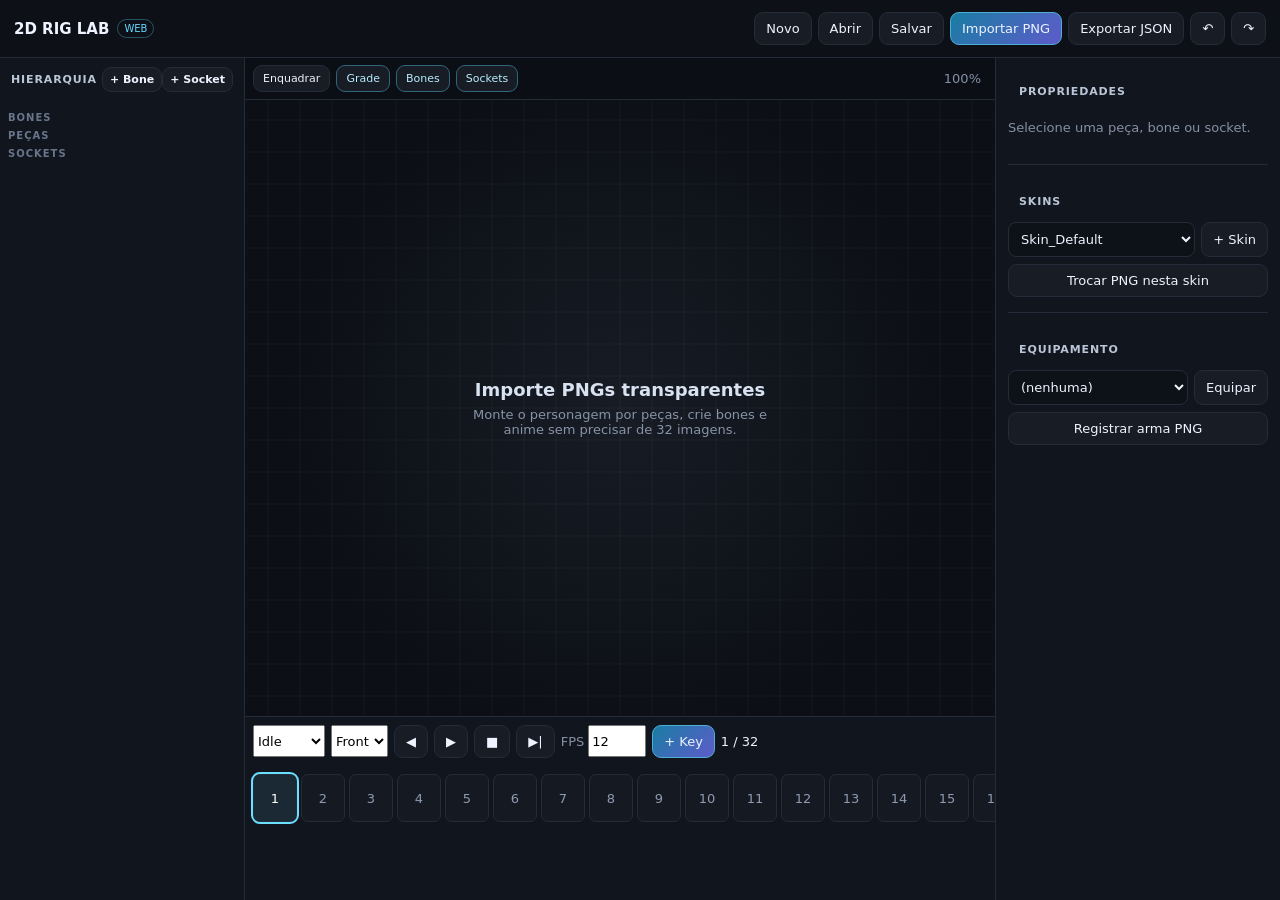
==== 2D-Rig-Lab/index.html @ 829437c5 "Rebuild 2D Rig Lab as native GitHub Pages web editor" ====
<!doctype html>
<html lang="pt-BR">
<head>
  <meta charset="utf-8" />
  <meta name="viewport" content="width=device-width,initial-scale=1,viewport-fit=cover" />
  <meta name="theme-color" content="#0b0d12" />
  <title>2D Rig Lab</title>
  <link rel="stylesheet" href="styles.css" />
</head>
<body>
  <div id="app">
    <header class="topbar">
      <div class="brand"><b>2D RIG LAB</b><span>WEB</span></div>
      <div class="top-actions">
        <button data-action="new">Novo</button><button data-action="open">Abrir</button><button data-action="save">Salvar</button>
        <label class="button primary">Importar PNG<input id="pngInput" type="file" accept="image/png" multiple hidden></label>
        <button data-action="export">Exportar JSON</button>
        <button data-action="undo">↶</button><button data-action="redo">↷</button>
      </div>
    </header>

    <main class="workspace">
      <aside class="panel hierarchy-panel" data-panel="rig">
        <div class="panel-title"><span>HIERARQUIA</span><div><button id="addBone">+ Bone</button><button id="addSocket">+ Socket</button></div></div>
        <div id="hierarchy" class="tree"></div>
      </aside>

      <section class="center">
        <div class="viewport-toolbar">
          <button id="fitView">Enquadrar</button><button id="toggleGrid" class="active">Grade</button><button id="toggleBones" class="active">Bones</button><button id="toggleSockets" class="active">Sockets</button>
          <span id="zoomLabel">100%</span>
        </div>
        <div id="viewportWrap" class="viewport-wrap">
          <canvas id="viewport"></canvas>
          <div id="emptyState" class="empty-state"><b>Importe PNGs transparentes</b><span>Monte o personagem por peças, crie bones e anime sem precisar de 32 imagens.</span></div>
        </div>

        <section class="timeline panel" data-panel="timeline">
          <div class="timeline-controls">
            <select id="animSelect"><option>Idle</option><option>Walk</option><option>Run</option><option>Attack</option><option>Hurt</option><option>Death</option><option>Skill</option><option>Berserk</option></select>
            <select id="dirSelect"><option>Front</option><option>Back</option><option>Left</option><option>Right</option></select>
            <button id="prevFrame">◀</button><button id="play">▶</button><button id="stop">■</button><button id="nextFrame">▶|</button>
            <label>FPS <input id="fps" type="number" min="1" max="60" value="12"></label>
            <button id="addKey" class="primary">+ Key</button><span id="frameReadout">1 / 32</span>
          </div>
          <div id="frames" class="frames"></div>
        </section>
      </section>

      <aside class="panel inspector-panel" data-panel="inspector">
        <div class="panel-title">PROPRIEDADES</div>
        <div id="inspectorEmpty" class="muted">Selecione uma peça, bone ou socket.</div>
        <div id="inspector" class="inspector hidden">
          <label>Nome<input id="propName"></label>
          <div class="grid2"><label>X<input id="propX" type="number" step="1"></label><label>Y<input id="propY" type="number" step="1"></label></div>
          <label>Rotação<input id="propR" type="number" step="1"></label>
          <div class="grid2"><label>Escala X<input id="propSX" type="number" step="0.01"></label><label>Escala Y<input id="propSY" type="number" step="0.01"></label></div>
          <div class="piece-only"><div class="grid2"><label>Pivô X<input id="propPX" type="number" step="0.01"></label><label>Pivô Y<input id="propPY" type="number" step="0.01"></label></div><label>Z-index<input id="propZ" type="number"></label></div>
          <label>Bone pai<select id="propParent"></select></label>
          <div class="piece-only"><label>Socket<select id="propSocket"></select></label></div>
          <button id="deleteSelected" class="danger">Excluir selecionado</button>
        </div>

        <hr>
        <div class="panel-title">SKINS</div>
        <div class="row"><select id="skinSelect"></select><button id="newSkin">+ Skin</button></div>
        <label class="button wide">Trocar PNG nesta skin<input id="skinTextureInput" type="file" accept="image/png" hidden></label>

        <hr>
        <div class="panel-title">EQUIPAMENTO</div>
        <div class="row"><select id="weaponSelect"></select><button id="equipWeapon">Equipar</button></div>
        <label class="button wide">Registrar arma PNG<input id="weaponInput" type="file" accept="image/png" hidden></label>
      </aside>
    </main>

    <nav class="mobile-nav">
      <button data-mobile="rig">Rig</button><button data-mobile="viewport" class="active">Viewport</button><button data-mobile="timeline">Timeline</button><button data-mobile="inspector">Inspector</button>
    </nav>

    <input id="projectInput" type="file" accept="application/json,.json" hidden>
    <div id="toast"></div>
  </div>
  <script src="app.js"></script>
</body>
</html>
---- 2D-Rig-Lab/styles.css ----
:root{--bg:#090b10;--panel:#11151d;--panel2:#171c26;--line:#252c39;--text:#eef3ff;--muted:#8490a5;--accent:#63d7ff;--accent2:#8d7cff;--danger:#ff6475;--safe:#65e6a7}*{box-sizing:border-box}html,body{margin:0;height:100%;background:var(--bg);color:var(--text);font:13px Inter,ui-sans-serif,system-ui,-apple-system,BlinkMacSystemFont,"Segoe UI",sans-serif;overflow:hidden}button,.button,input,select{font:inherit}button,.button{border:1px solid var(--line);background:#171c25;color:var(--text);border-radius:9px;padding:8px 11px;cursor:pointer;transition:.15s}button:hover,.button:hover{border-color:#3a465a;background:#1d2430}.primary{background:linear-gradient(135deg,#197da3,#5e5bca)!important;border-color:#4eaed3!important}.danger{color:#ffdbe0;border-color:#60303b;background:#26151a}.wide{display:block;text-align:center;width:100%;margin-top:7px}.topbar{height:58px;border-bottom:1px solid var(--line);display:flex;align-items:center;justify-content:space-between;padding:0 14px;background:#0d1016;gap:12px}.brand{display:flex;align-items:center;gap:8px;font-size:15px;white-space:nowrap}.brand span{font-size:10px;color:var(--accent);border:1px solid #275466;border-radius:99px;padding:3px 6px}.top-actions{display:flex;gap:6px;overflow:auto;scrollbar-width:none}.workspace{height:calc(100vh - 58px);display:grid;grid-template-columns:245px minmax(0,1fr) 285px;min-width:0}.panel{background:var(--panel);border-color:var(--line)}.hierarchy-panel{border-right:1px solid var(--line);overflow:auto}.inspector-panel{border-left:1px solid var(--line);padding:12px;overflow:auto}.panel-title{min-height:42px;display:flex;align-items:center;justify-content:space-between;padding:9px 11px;font-size:11px;font-weight:800;letter-spacing:.08em;color:#bac6d8}.panel-title button{padding:5px 7px;font-size:11px}.tree{padding:4px 8px 20px}.tree-group{margin:7px 0 3px;color:#68758b;font-size:10px;font-weight:800;letter-spacing:.1em}.tree-item{padding:9px 9px;border-radius:8px;display:flex;align-items:center;gap:8px;cursor:pointer;color:#cbd5e4}.tree-item:hover{background:#171d27}.tree-item.selected{background:#172a35;color:#fff;outline:1px solid #245a70}.tree-item .dot{width:7px;height:7px;border-radius:50%;background:#748398}.tree-item.piece .dot{background:var(--accent)}.tree-item.bone .dot{background:#ffa961}.tree-item.socket .dot{background:var(--safe)}.center{min-width:0;display:grid;grid-template-rows:42px minmax(0,1fr) 184px;background:#0b0e14}.viewport-toolbar{display:flex;align-items:center;gap:6px;padding:5px 8px;border-bottom:1px solid var(--line);overflow:auto}.viewport-toolbar button{padding:6px 9px;font-size:11px}.viewport-toolbar .active{border-color:#316579;color:#b8ecff}.viewport-toolbar span{margin-left:auto;color:var(--muted);padding-right:6px}.viewport-wrap{position:relative;min-height:0;overflow:hidden;background:radial-gradient(circle at center,#171c25 0,#0c0f15 68%);touch-action:none}#viewport{position:absolute;inset:0;width:100%;height:100%;touch-action:none}.empty-state{position:absolute;left:50%;top:50%;transform:translate(-50%,-50%);display:flex;flex-direction:column;align-items:center;text-align:center;gap:7px;color:#8793a7;pointer-events:none;max-width:330px}.empty-state b{font-size:18px;color:#d8e2f1}.timeline{border-top:1px solid var(--line);overflow:hidden}.timeline-controls{height:48px;display:flex;align-items:center;gap:6px;padding:6px 8px;overflow:auto}.timeline-controls select,.timeline-controls input{height:32px}.timeline-controls label{display:flex;align-items:center;gap:4px;color:var(--muted)}.timeline-controls input{width:58px}.frames{height:126px;display:flex;gap:4px;overflow:auto;padding:9px 8px;align-items:flex-start}.frame{min-width:44px;height:48px;border:1px solid var(--line);border-radius:7px;background:#151a22;color:#8d9aaf;display:flex;align-items:center;justify-content:center;cursor:pointer;position:relative}.frame.key:after{content:"";position:absolute;bottom:5px;width:7px;height:7px;background:var(--accent);transform:rotate(45deg);border-radius:1px}.frame.active{outline:2px solid #6adfff;color:white;background:#1a2933}.inspector label{display:flex;flex-direction:column;gap:5px;color:var(--muted);margin:8px 0}.inspector input,.inspector select,.inspector-panel select{width:100%;padding:8px;background:#0d1118;color:var(--text);border:1px solid var(--line);border-radius:8px}.grid2{display:grid;grid-template-columns:1fr 1fr;gap:8px}.row{display:flex;gap:6px}.row select{flex:1}.muted{color:var(--muted);padding:8px 0 14px}.hidden{display:none!important}hr{border:0;border-top:1px solid var(--line);margin:15px 0}#toast{position:fixed;left:50%;bottom:18px;transform:translate(-50%,20px);background:#17202b;border:1px solid #344255;color:#eaf4ff;padding:10px 14px;border-radius:10px;opacity:0;pointer-events:none;transition:.2s;z-index:50}#toast.show{opacity:1;transform:translate(-50%,0)}.mobile-nav{display:none}
@media(max-width:800px){html,body{overflow:hidden}.topbar{height:54px;padding:0 9px}.brand{font-size:13px}.top-actions button,.top-actions .button{padding:8px 10px;white-space:nowrap}.top-actions button:nth-child(1),.top-actions button:nth-child(5),.top-actions button:nth-child(6),.top-actions button:nth-child(7){display:none}.workspace{height:calc(100vh - 108px);display:block;position:relative}.center{position:absolute;inset:0;grid-template-rows:40px minmax(0,1fr);}.timeline{position:absolute;inset:0;background:var(--panel);z-index:20;display:none;border:0}.hierarchy-panel,.inspector-panel{position:absolute;inset:0;z-index:20;border:0;display:none}.hierarchy-panel{padding-bottom:70px}.inspector-panel{padding:12px 14px 80px}.mobile-nav{height:54px;display:grid;grid-template-columns:repeat(4,1fr);position:fixed;bottom:0;left:0;right:0;background:#0d1118;border-top:1px solid var(--line);z-index:40;padding-bottom:env(safe-area-inset-bottom)}.mobile-nav button{border:0;border-radius:0;background:transparent;color:#78869a}.mobile-nav button.active{color:#fff;background:#151b24;box-shadow:inset 0 2px var(--accent)}body.mobile-rig .hierarchy-panel,body.mobile-inspector .inspector-panel,body.mobile-timeline .timeline{display:block}body.mobile-rig .center,body.mobile-inspector .center{display:none}body.mobile-timeline .center{display:block}.timeline-controls{height:auto;min-height:58px;flex-wrap:wrap}.frames{height:calc(100vh - 190px);align-content:flex-start;flex-wrap:wrap}.frame{min-width:48px;height:48px}.viewport-toolbar{padding-left:7px}.viewport-toolbar button{min-height:31px}.empty-state{width:80%;}.inspector label{font-size:12px}.inspector input,.inspector select,.inspector-panel select{font-size:16px;min-height:42px}button,.button{min-height:38px}.panel-title{min-height:48px}}
@media(max-width:420px){.brand span{display:none}.top-actions{max-width:68vw}.viewport-toolbar button:nth-child(3),.viewport-toolbar button:nth-child(4){display:none}}
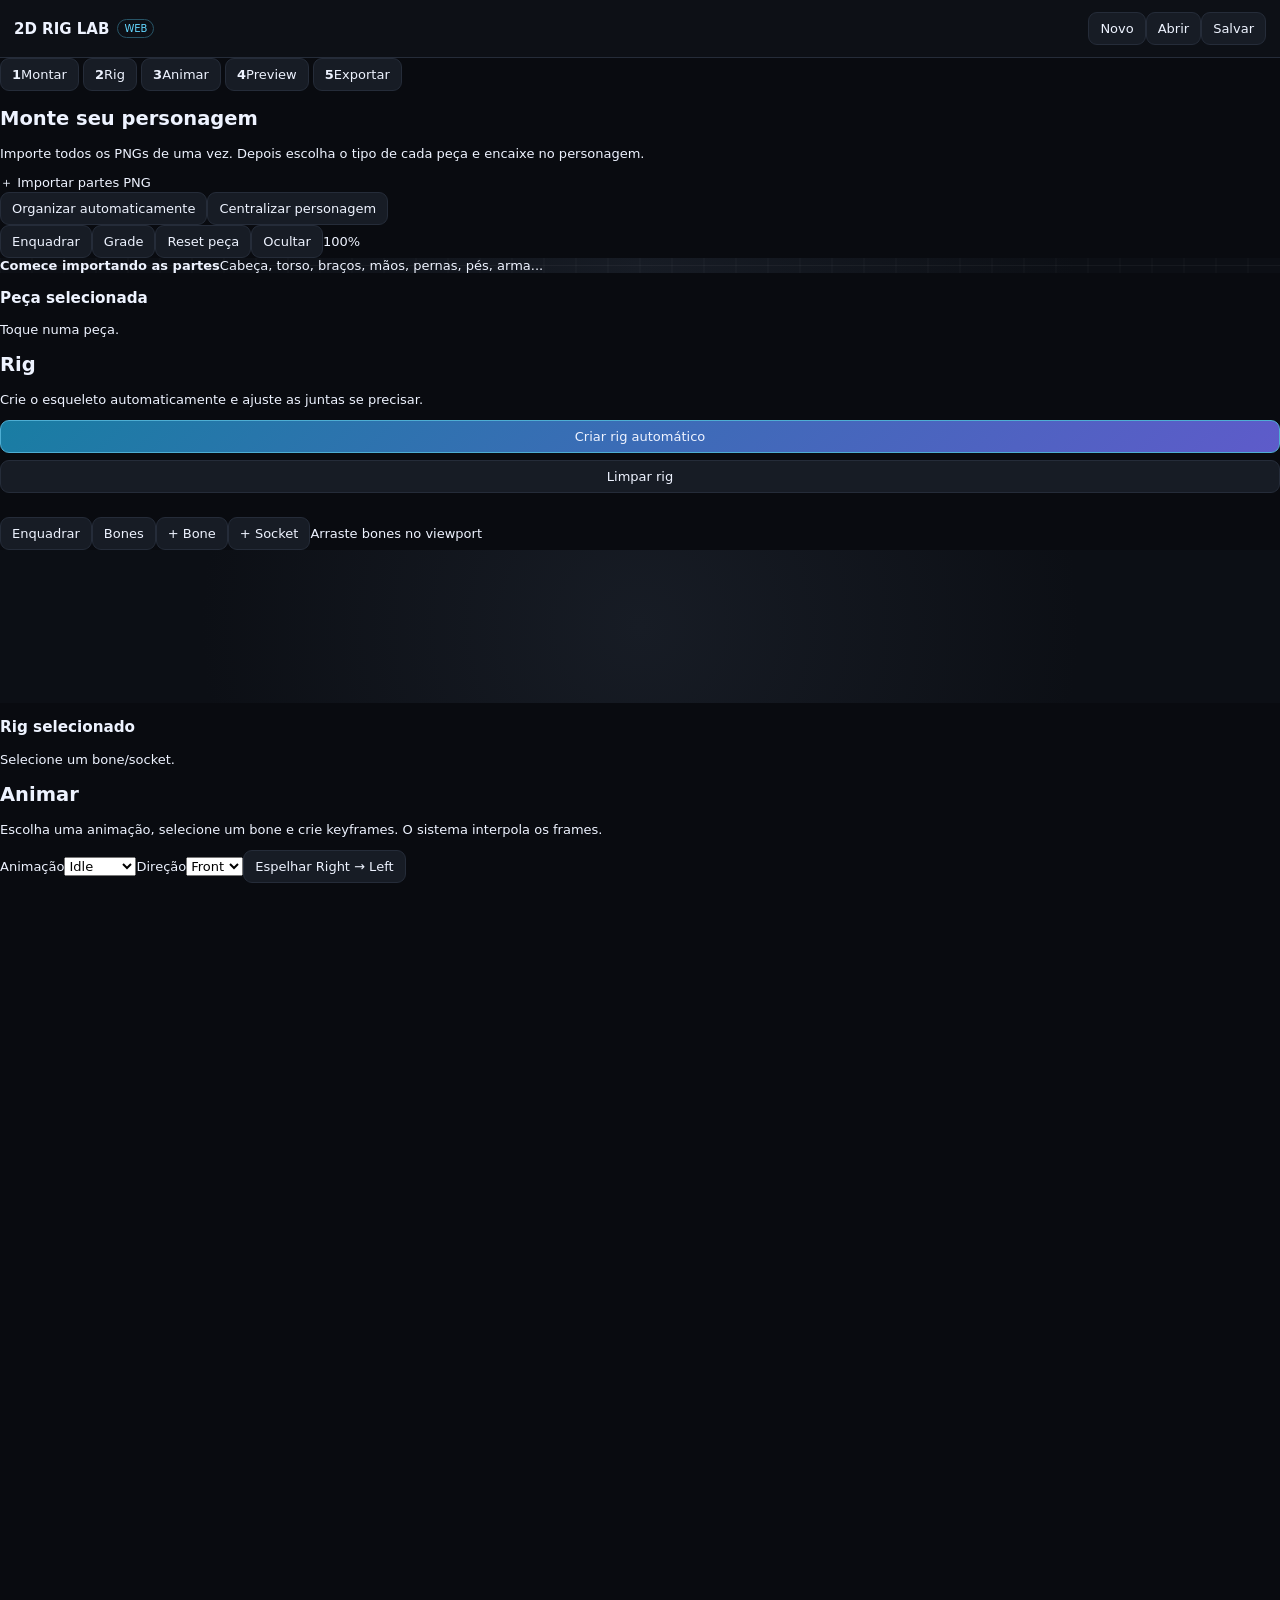
==== commit 61b891d4: "Rebuild 2D Rig Lab around guided assembly workflow" ====
--- a/2D-Rig-Lab/index.html
+++ b/2D-Rig-Lab/index.html
@@ -1,85 +1,57 @@
 <!doctype html>
 <html lang="pt-BR">
 <head>
-  <meta charset="utf-8" />
-  <meta name="viewport" content="width=device-width,initial-scale=1,viewport-fit=cover" />
-  <meta name="theme-color" content="#0b0d12" />
-  <title>2D Rig Lab</title>
-  <link rel="stylesheet" href="styles.css" />
+<meta charset="utf-8"><meta name="viewport" content="width=device-width,initial-scale=1,viewport-fit=cover"><meta name="theme-color" content="#090b10">
+<title>2D Rig Lab</title><link rel="stylesheet" href="styles.css">
 </head>
 <body>
-  <div id="app">
-    <header class="topbar">
-      <div class="brand"><b>2D RIG LAB</b><span>WEB</span></div>
-      <div class="top-actions">
-        <button data-action="new">Novo</button><button data-action="open">Abrir</button><button data-action="save">Salvar</button>
-        <label class="button primary">Importar PNG<input id="pngInput" type="file" accept="image/png" multiple hidden></label>
-        <button data-action="export">Exportar JSON</button>
-        <button data-action="undo">↶</button><button data-action="redo">↷</button>
-      </div>
-    </header>
+<div id="app">
+<header class="topbar">
+  <div class="brand"><b>2D RIG LAB</b><span>WEB</span></div>
+  <div class="project-actions"><button id="newProject">Novo</button><button id="openProject">Abrir</button><button id="saveProject">Salvar</button></div>
+</header>
+<nav class="steps" id="steps">
+  <button data-step="assemble" class="active"><b>1</b><span>Montar</span></button>
+  <button data-step="rig"><b>2</b><span>Rig</span></button>
+  <button data-step="animate"><b>3</b><span>Animar</span></button>
+  <button data-step="preview"><b>4</b><span>Preview</span></button>
+  <button data-step="export"><b>5</b><span>Exportar</span></button>
+</nav>
+<main>
+<section class="stage active" data-stage="assemble">
+  <aside class="sidebar">
+    <h2>Monte seu personagem</h2><p class="hint">Importe todos os PNGs de uma vez. Depois escolha o tipo de cada peça e encaixe no personagem.</p>
+    <label class="big-import">＋ Importar partes PNG<input id="pngInput" type="file" accept="image/png" multiple hidden></label>
+    <div class="quick"><button id="autoArrange">Organizar automaticamente</button><button id="centerCharacter">Centralizar personagem</button></div>
+    <div id="partsList" class="parts-list"></div>
+  </aside>
+  <section class="canvas-area">
+    <div class="canvas-toolbar"><button id="fitView">Enquadrar</button><button id="toggleGrid" class="active">Grade</button><button id="resetSelected">Reset peça</button><button id="hideSelected">Ocultar</button><span id="zoomLabel">100%</span></div>
+    <div id="viewportWrap" class="viewport-wrap"><canvas id="viewport"></canvas><div id="emptyState" class="empty"><b>Comece importando as partes</b><span>Cabeça, torso, braços, mãos, pernas, pés, arma...</span></div></div>
+  </section>
+  <aside class="properties" id="assembleProps"><h3>Peça selecionada</h3><div id="noSelection" class="hint">Toque numa peça.</div><div id="pieceProps" class="hidden"></div></aside>
+</section>
 
-    <main class="workspace">
-      <aside class="panel hierarchy-panel" data-panel="rig">
-        <div class="panel-title"><span>HIERARQUIA</span><div><button id="addBone">+ Bone</button><button id="addSocket">+ Socket</button></div></div>
-        <div id="hierarchy" class="tree"></div>
-      </aside>
+<section class="stage" data-stage="rig">
+  <aside class="sidebar"><h2>Rig</h2><p class="hint">Crie o esqueleto automaticamente e ajuste as juntas se precisar.</p><button id="autoRig" class="primary wide">Criar rig automático</button><button id="clearRig" class="wide">Limpar rig</button><div id="rigTree" class="tree"></div></aside>
+  <section class="canvas-area"><div class="canvas-toolbar"><button id="rigFit">Enquadrar</button><button id="toggleBones" class="active">Bones</button><button id="addBone">+ Bone</button><button id="addSocket">+ Socket</button><span>Arraste bones no viewport</span></div><div id="rigWrap" class="viewport-wrap"><canvas id="rigCanvas"></canvas></div></section>
+  <aside class="properties"><h3>Rig selecionado</h3><div id="rigProps" class="hint">Selecione um bone/socket.</div></aside>
+</section>
 
-      <section class="center">
-        <div class="viewport-toolbar">
-          <button id="fitView">Enquadrar</button><button id="toggleGrid" class="active">Grade</button><button id="toggleBones" class="active">Bones</button><button id="toggleSockets" class="active">Sockets</button>
-          <span id="zoomLabel">100%</span>
-        </div>
-        <div id="viewportWrap" class="viewport-wrap">
-          <canvas id="viewport"></canvas>
-          <div id="emptyState" class="empty-state"><b>Importe PNGs transparentes</b><span>Monte o personagem por peças, crie bones e anime sem precisar de 32 imagens.</span></div>
-        </div>
+<section class="stage" data-stage="animate">
+  <aside class="sidebar"><h2>Animar</h2><p class="hint">Escolha uma animação, selecione um bone e crie keyframes. O sistema interpola os frames.</p><label>Animação<select id="animSelect"><option>Idle</option><option>Walk</option><option>Run</option><option>Attack</option><option>Hurt</option><option>Death</option><option>Skill</option><option>Berserk</option></select></label><label>Direção<select id="dirSelect"><option>Front</option><option>Back</option><option>Left</option><option>Right</option></select></label><button id="mirrorRightLeft">Espelhar Right → Left</button><div id="animTree" class="tree"></div></aside>
+  <section class="animate-center"><div class="canvas-toolbar"><button id="animFit">Enquadrar</button><button id="onionToggle">Onion Skin</button><button id="play">▶ Play</button><button id="stop">■ Stop</button><label>FPS <input id="fps" type="number" min="1" max="60" value="12"></label></div><div id="animWrap" class="viewport-wrap"><canvas id="animCanvas"></canvas></div><div class="timeline"><div class="timeline-head"><button id="prevFrame">◀</button><span id="frameReadout">Frame 1 / 32</span><button id="nextFrame">▶</button><button id="addKey" class="primary">+ Keyframe</button><button id="removeKey">Remover key</button></div><div id="frames" class="frames"></div></div></section>
+  <aside class="properties"><h3>Transformação</h3><div id="animProps" class="hint">Selecione um bone para animar.</div></aside>
+</section>
 
-        <section class="timeline panel" data-panel="timeline">
-          <div class="timeline-controls">
-            <select id="animSelect"><option>Idle</option><option>Walk</option><option>Run</option><option>Attack</option><option>Hurt</option><option>Death</option><option>Skill</option><option>Berserk</option></select>
-            <select id="dirSelect"><option>Front</option><option>Back</option><option>Left</option><option>Right</option></select>
-            <button id="prevFrame">◀</button><button id="play">▶</button><button id="stop">■</button><button id="nextFrame">▶|</button>
-            <label>FPS <input id="fps" type="number" min="1" max="60" value="12"></label>
-            <button id="addKey" class="primary">+ Key</button><span id="frameReadout">1 / 32</span>
-          </div>
-          <div id="frames" class="frames"></div>
-        </section>
-      </section>
+<section class="stage" data-stage="preview">
+  <aside class="sidebar"><h2>Preview</h2><p class="hint">Veja o personagem limpo, sem bones e sem controles de edição.</p><div class="preset-buttons" id="presetButtons"></div><label>Skin<select id="skinSelect"></select></label><label>Arma<select id="weaponSelect"></select></label><button id="previewPlay" class="primary wide">▶ Reproduzir</button></aside>
+  <section class="preview-stage"><canvas id="previewCanvas"></canvas></section>
+  <aside class="properties"><h3>Visual</h3><label>Fundo<input id="bgColor" type="color" value="#11151d"></label><label><input id="previewLoop" type="checkbox" checked> Loop</label><button id="newSkin">+ Criar skin</button><label class="button wide">Trocar PNG da peça na skin<input id="skinTextureInput" type="file" accept="image/png" hidden></label><label class="button wide">Registrar arma<input id="weaponInput" type="file" accept="image/png" hidden></label></aside>
+</section>
 
-      <aside class="panel inspector-panel" data-panel="inspector">
-        <div class="panel-title">PROPRIEDADES</div>
-        <div id="inspectorEmpty" class="muted">Selecione uma peça, bone ou socket.</div>
-        <div id="inspector" class="inspector hidden">
-          <label>Nome<input id="propName"></label>
-          <div class="grid2"><label>X<input id="propX" type="number" step="1"></label><label>Y<input id="propY" type="number" step="1"></label></div>
-          <label>Rotação<input id="propR" type="number" step="1"></label>
-          <div class="grid2"><label>Escala X<input id="propSX" type="number" step="0.01"></label><label>Escala Y<input id="propSY" type="number" step="0.01"></label></div>
-          <div class="piece-only"><div class="grid2"><label>Pivô X<input id="propPX" type="number" step="0.01"></label><label>Pivô Y<input id="propPY" type="number" step="0.01"></label></div><label>Z-index<input id="propZ" type="number"></label></div>
-          <label>Bone pai<select id="propParent"></select></label>
-          <div class="piece-only"><label>Socket<select id="propSocket"></select></label></div>
-          <button id="deleteSelected" class="danger">Excluir selecionado</button>
-        </div>
-
-        <hr>
-        <div class="panel-title">SKINS</div>
-        <div class="row"><select id="skinSelect"></select><button id="newSkin">+ Skin</button></div>
-        <label class="button wide">Trocar PNG nesta skin<input id="skinTextureInput" type="file" accept="image/png" hidden></label>
-
-        <hr>
-        <div class="panel-title">EQUIPAMENTO</div>
-        <div class="row"><select id="weaponSelect"></select><button id="equipWeapon">Equipar</button></div>
-        <label class="button wide">Registrar arma PNG<input id="weaponInput" type="file" accept="image/png" hidden></label>
-      </aside>
-    </main>
-
-    <nav class="mobile-nav">
-      <button data-mobile="rig">Rig</button><button data-mobile="viewport" class="active">Viewport</button><button data-mobile="timeline">Timeline</button><button data-mobile="inspector">Inspector</button>
-    </nav>
-
-    <input id="projectInput" type="file" accept="application/json,.json" hidden>
-    <div id="toast"></div>
-  </div>
-  <script src="app.js"></script>
-</body>
-</html>
+<section class="stage export-stage" data-stage="export"><div class="export-card"><h2>Exportar</h2><p>Baixe o projeto para continuar depois ou exporte os dados para integrar no jogo.</p><button id="exportProject" class="primary">Baixar projeto JSON</button><button id="exportRuntime">Exportar JSON runtime</button><div class="summary" id="projectSummary"></div></div></section>
+</main>
+<input id="projectInput" type="file" accept="application/json,.json" hidden><div id="toast"></div>
+</div><script src="app.js"></script>
+</body></html>
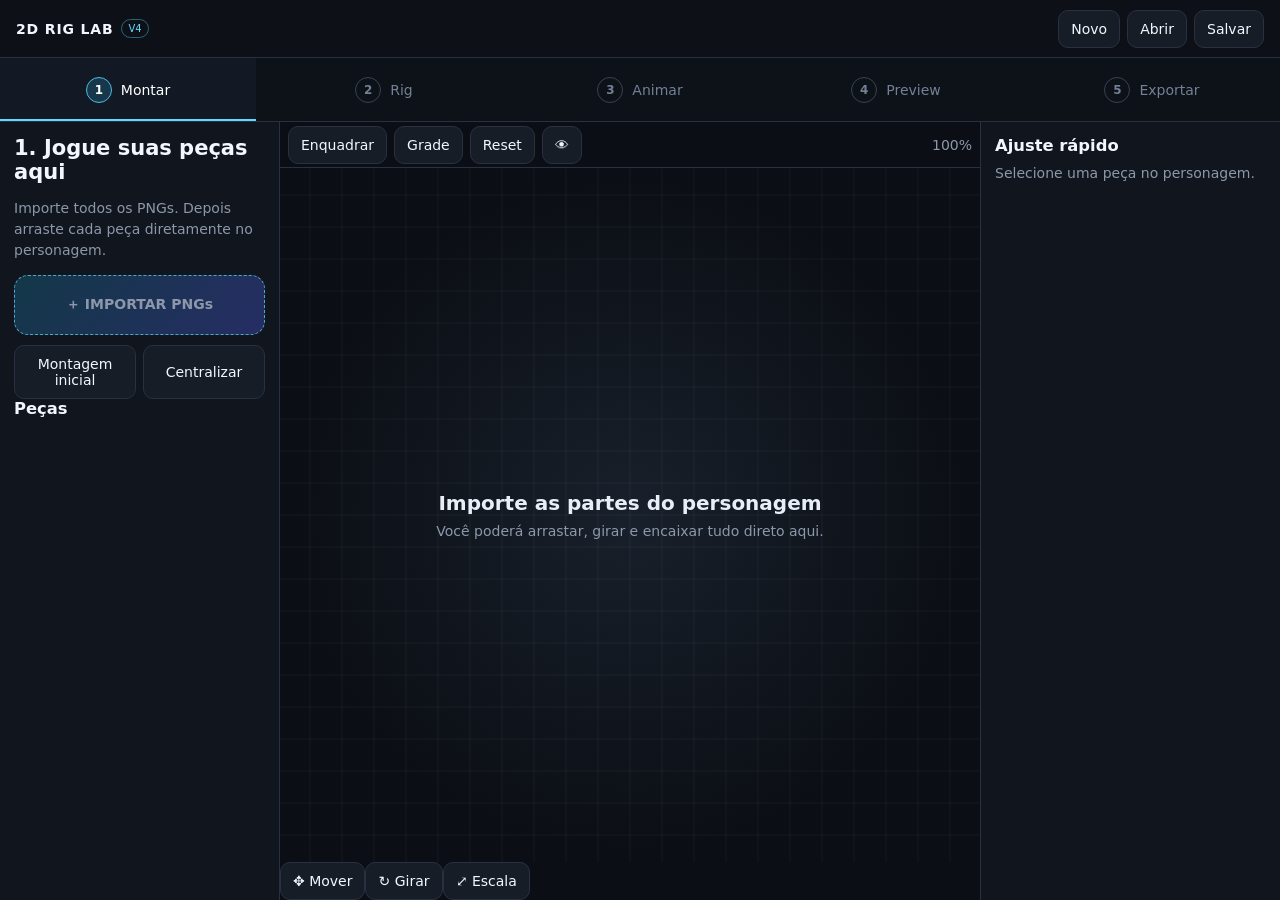
==== commit 51351de7: "Rebuild 2D Rig Lab V4 around direct manipulation workflow" ====
--- a/2D-Rig-Lab/index.html
+++ b/2D-Rig-Lab/index.html
@@ -1,57 +1,6 @@
-<!doctype html>
-<html lang="pt-BR">
-<head>
-<meta charset="utf-8"><meta name="viewport" content="width=device-width,initial-scale=1,viewport-fit=cover"><meta name="theme-color" content="#090b10">
-<title>2D Rig Lab</title><link rel="stylesheet" href="styles.css">
-</head>
-<body>
-<div id="app">
-<header class="topbar">
-  <div class="brand"><b>2D RIG LAB</b><span>WEB</span></div>
-  <div class="project-actions"><button id="newProject">Novo</button><button id="openProject">Abrir</button><button id="saveProject">Salvar</button></div>
-</header>
-<nav class="steps" id="steps">
-  <button data-step="assemble" class="active"><b>1</b><span>Montar</span></button>
-  <button data-step="rig"><b>2</b><span>Rig</span></button>
-  <button data-step="animate"><b>3</b><span>Animar</span></button>
-  <button data-step="preview"><b>4</b><span>Preview</span></button>
-  <button data-step="export"><b>5</b><span>Exportar</span></button>
-</nav>
-<main>
-<section class="stage active" data-stage="assemble">
-  <aside class="sidebar">
-    <h2>Monte seu personagem</h2><p class="hint">Importe todos os PNGs de uma vez. Depois escolha o tipo de cada peça e encaixe no personagem.</p>
-    <label class="big-import">＋ Importar partes PNG<input id="pngInput" type="file" accept="image/png" multiple hidden></label>
-    <div class="quick"><button id="autoArrange">Organizar automaticamente</button><button id="centerCharacter">Centralizar personagem</button></div>
-    <div id="partsList" class="parts-list"></div>
-  </aside>
-  <section class="canvas-area">
-    <div class="canvas-toolbar"><button id="fitView">Enquadrar</button><button id="toggleGrid" class="active">Grade</button><button id="resetSelected">Reset peça</button><button id="hideSelected">Ocultar</button><span id="zoomLabel">100%</span></div>
-    <div id="viewportWrap" class="viewport-wrap"><canvas id="viewport"></canvas><div id="emptyState" class="empty"><b>Comece importando as partes</b><span>Cabeça, torso, braços, mãos, pernas, pés, arma...</span></div></div>
-  </section>
-  <aside class="properties" id="assembleProps"><h3>Peça selecionada</h3><div id="noSelection" class="hint">Toque numa peça.</div><div id="pieceProps" class="hidden"></div></aside>
-</section>
-
-<section class="stage" data-stage="rig">
-  <aside class="sidebar"><h2>Rig</h2><p class="hint">Crie o esqueleto automaticamente e ajuste as juntas se precisar.</p><button id="autoRig" class="primary wide">Criar rig automático</button><button id="clearRig" class="wide">Limpar rig</button><div id="rigTree" class="tree"></div></aside>
-  <section class="canvas-area"><div class="canvas-toolbar"><button id="rigFit">Enquadrar</button><button id="toggleBones" class="active">Bones</button><button id="addBone">+ Bone</button><button id="addSocket">+ Socket</button><span>Arraste bones no viewport</span></div><div id="rigWrap" class="viewport-wrap"><canvas id="rigCanvas"></canvas></div></section>
-  <aside class="properties"><h3>Rig selecionado</h3><div id="rigProps" class="hint">Selecione um bone/socket.</div></aside>
-</section>
-
-<section class="stage" data-stage="animate">
-  <aside class="sidebar"><h2>Animar</h2><p class="hint">Escolha uma animação, selecione um bone e crie keyframes. O sistema interpola os frames.</p><label>Animação<select id="animSelect"><option>Idle</option><option>Walk</option><option>Run</option><option>Attack</option><option>Hurt</option><option>Death</option><option>Skill</option><option>Berserk</option></select></label><label>Direção<select id="dirSelect"><option>Front</option><option>Back</option><option>Left</option><option>Right</option></select></label><button id="mirrorRightLeft">Espelhar Right → Left</button><div id="animTree" class="tree"></div></aside>
-  <section class="animate-center"><div class="canvas-toolbar"><button id="animFit">Enquadrar</button><button id="onionToggle">Onion Skin</button><button id="play">▶ Play</button><button id="stop">■ Stop</button><label>FPS <input id="fps" type="number" min="1" max="60" value="12"></label></div><div id="animWrap" class="viewport-wrap"><canvas id="animCanvas"></canvas></div><div class="timeline"><div class="timeline-head"><button id="prevFrame">◀</button><span id="frameReadout">Frame 1 / 32</span><button id="nextFrame">▶</button><button id="addKey" class="primary">+ Keyframe</button><button id="removeKey">Remover key</button></div><div id="frames" class="frames"></div></div></section>
-  <aside class="properties"><h3>Transformação</h3><div id="animProps" class="hint">Selecione um bone para animar.</div></aside>
-</section>
-
-<section class="stage" data-stage="preview">
-  <aside class="sidebar"><h2>Preview</h2><p class="hint">Veja o personagem limpo, sem bones e sem controles de edição.</p><div class="preset-buttons" id="presetButtons"></div><label>Skin<select id="skinSelect"></select></label><label>Arma<select id="weaponSelect"></select></label><button id="previewPlay" class="primary wide">▶ Reproduzir</button></aside>
-  <section class="preview-stage"><canvas id="previewCanvas"></canvas></section>
-  <aside class="properties"><h3>Visual</h3><label>Fundo<input id="bgColor" type="color" value="#11151d"></label><label><input id="previewLoop" type="checkbox" checked> Loop</label><button id="newSkin">+ Criar skin</button><label class="button wide">Trocar PNG da peça na skin<input id="skinTextureInput" type="file" accept="image/png" hidden></label><label class="button wide">Registrar arma<input id="weaponInput" type="file" accept="image/png" hidden></label></aside>
-</section>
-
-<section class="stage export-stage" data-stage="export"><div class="export-card"><h2>Exportar</h2><p>Baixe o projeto para continuar depois ou exporte os dados para integrar no jogo.</p><button id="exportProject" class="primary">Baixar projeto JSON</button><button id="exportRuntime">Exportar JSON runtime</button><div class="summary" id="projectSummary"></div></div></section>
-</main>
-<input id="projectInput" type="file" accept="application/json,.json" hidden><div id="toast"></div>
-</div><script src="app.js"></script>
-</body></html>+<!doctype html><html lang="pt-BR"><head><meta charset="utf-8"><meta name="viewport" content="width=device-width,initial-scale=1,viewport-fit=cover"><meta name="theme-color" content="#080a0f"><title>2D Rig Lab V4</title><link rel="stylesheet" href="styles.css?v=4"></head><body><div id="app"><header class="topbar"><div class="brand"><b>2D RIG LAB</b><span>V4</span></div><div class="project-actions"><button id="newProject">Novo</button><button id="openProject">Abrir</button><button id="saveProject">Salvar</button></div></header><nav class="steps" id="steps"><button data-step="assemble" class="active"><b>1</b><span>Montar</span></button><button data-step="rig"><b>2</b><span>Rig</span></button><button data-step="animate"><b>3</b><span>Animar</span></button><button data-step="preview"><b>4</b><span>Preview</span></button><button data-step="export"><b>5</b><span>Exportar</span></button></nav><main>
+<section class="stage active" data-stage="assemble"><aside class="sidebar"><h2>1. Jogue suas peças aqui</h2><p class="hint">Importe todos os PNGs. Depois arraste cada peça diretamente no personagem.</p><label class="big-import">＋ IMPORTAR PNGs<input id="pngInput" type="file" accept="image/png" multiple hidden></label><div class="quick"><button id="autoArrange">Montagem inicial</button><button id="centerCharacter">Centralizar</button></div><h3>Peças</h3><div id="partsList" class="parts-list"></div></aside><section class="canvas-area"><div class="canvas-toolbar"><button id="fitView">Enquadrar</button><button id="toggleGrid" class="active">Grade</button><button id="resetSelected">Reset</button><button id="hideSelected">👁</button><span id="zoomLabel">100%</span></div><div id="viewportWrap" class="viewport-wrap"><canvas id="viewport"></canvas><div id="emptyState" class="empty"><b>Importe as partes do personagem</b><span>Você poderá arrastar, girar e encaixar tudo direto aqui.</span></div></div><div class="floating-tools"><button data-tool="move" class="active">✥ Mover</button><button data-tool="rotate">↻ Girar</button><button data-tool="scale">⤢ Escala</button></div></section><aside class="properties"><h3>Ajuste rápido</h3><div id="noSelection" class="hint">Selecione uma peça no personagem.</div><div id="pieceProps" class="hidden"></div></aside></section>
+<section class="stage" data-stage="rig"><aside class="sidebar"><h2>2. Crie o esqueleto</h2><p class="hint">Um clique cria o rig base. Depois arraste as articulações para os lugares certos.</p><button id="autoRig" class="primary wide">⚡ CRIAR RIG AUTOMÁTICO</button><button id="clearRig" class="wide">Limpar rig</button><div id="rigTree" class="tree"></div></aside><section class="canvas-area"><div class="canvas-toolbar"><button id="rigFit">Enquadrar</button><button id="toggleBones" class="active">Bones</button><button id="addBone">+ Bone</button><button id="addSocket">+ Socket</button><span>Arraste os pontos laranja</span></div><div id="rigWrap" class="viewport-wrap"><canvas id="rigCanvas"></canvas></div></section><aside class="properties"><h3>Articulação</h3><div id="rigProps" class="hint">Toque num bone.</div></aside></section>
+<section class="stage" data-stage="animate"><aside class="sidebar"><h2>3. Anime mexendo no boneco</h2><p class="hint">Selecione um bone, mova/gire e marque um keyframe. Não precisa criar 32 imagens.</p><label>Animação<select id="animSelect"><option>Idle</option><option>Walk</option><option>Run</option><option>Attack</option><option>Hurt</option><option>Death</option><option>Skill</option><option>Berserk</option></select></label><label>Direção<select id="dirSelect"><option>Front</option><option>Back</option><option>Left</option><option>Right</option></select></label><button id="mirrorRightLeft">Espelhar Right → Left</button><div id="animTree" class="tree"></div></aside><section class="animate-center"><div class="canvas-toolbar"><button id="animFit">Enquadrar</button><button id="onionToggle">Onion</button><button id="play">▶</button><button id="stop">■</button><label>FPS <input id="fps" type="number" min="1" max="60" value="12"></label></div><div id="animWrap" class="viewport-wrap"><canvas id="animCanvas"></canvas></div><div class="timeline"><div class="timeline-head"><button id="prevFrame">◀</button><b id="frameReadout">1 / 32</b><button id="nextFrame">▶</button><button id="addKey" class="primary">◆ Key</button><button id="removeKey">Apagar</button></div><div id="frames" class="frames"></div></div></section><aside class="properties"><h3>Bone selecionado</h3><div id="animProps" class="hint">Toque num bone para editar.</div></aside></section>
+<section class="stage" data-stage="preview"><aside class="sidebar"><h2>4. Teste</h2><p class="hint">Veja o resultado sem linhas nem controles.</p><div class="preset-buttons" id="presetButtons"></div><label>Skin<select id="skinSelect"></select></label><label>Arma<select id="weaponSelect"></select></label><button id="previewPlay" class="primary wide">▶ REPRODUZIR</button></aside><section class="preview-stage"><canvas id="previewCanvas"></canvas></section><aside class="properties"><h3>Visual</h3><label>Fundo<input id="bgColor" type="color" value="#11151d"></label><label><input id="previewLoop" type="checkbox" checked> Loop</label><button id="newSkin">+ Skin</button><label class="button wide">Trocar PNG da peça<input id="skinTextureInput" type="file" accept="image/png" hidden></label><label class="button wide">+ Arma<input id="weaponInput" type="file" accept="image/png" hidden></label></aside></section>
+<section class="stage export-stage" data-stage="export"><div class="export-card"><h2>5. Exportar</h2><p>Salve para continuar depois ou exporte os dados para o jogo.</p><button id="exportProject" class="primary">Baixar projeto</button><button id="exportRuntime">JSON runtime</button><div class="summary" id="projectSummary"></div></div></section></main><input id="projectInput" type="file" accept="application/json,.json" hidden><div id="toast"></div></div><script src="app.js?v=4"></script></body></html>
--- a/2D-Rig-Lab/styles.css
+++ b/2D-Rig-Lab/styles.css
@@ -1,3 +1,3 @@
-:root{--bg:#090b10;--panel:#11151d;--panel2:#171c26;--line:#252c39;--text:#eef3ff;--muted:#8490a5;--accent:#63d7ff;--accent2:#8d7cff;--danger:#ff6475;--safe:#65e6a7}*{box-sizing:border-box}html,body{margin:0;height:100%;background:var(--bg);color:var(--text);font:13px Inter,ui-sans-serif,system-ui,-apple-system,BlinkMacSystemFont,"Segoe UI",sans-serif;overflow:hidden}button,.button,input,select{font:inherit}button,.button{border:1px solid var(--line);background:#171c25;color:var(--text);border-radius:9px;padding:8px 11px;cursor:pointer;transition:.15s}button:hover,.button:hover{border-color:#3a465a;background:#1d2430}.primary{background:linear-gradient(135deg,#197da3,#5e5bca)!important;border-color:#4eaed3!important}.danger{color:#ffdbe0;border-color:#60303b;background:#26151a}.wide{display:block;text-align:center;width:100%;margin-top:7px}.topbar{height:58px;border-bottom:1px solid var(--line);display:flex;align-items:center;justify-content:space-between;padding:0 14px;background:#0d1016;gap:12px}.brand{display:flex;align-items:center;gap:8px;font-size:15px;white-space:nowrap}.brand span{font-size:10px;color:var(--accent);border:1px solid #275466;border-radius:99px;padding:3px 6px}.top-actions{display:flex;gap:6px;overflow:auto;scrollbar-width:none}.workspace{height:calc(100vh - 58px);display:grid;grid-template-columns:245px minmax(0,1fr) 285px;min-width:0}.panel{background:var(--panel);border-color:var(--line)}.hierarchy-panel{border-right:1px solid var(--line);overflow:auto}.inspector-panel{border-left:1px solid var(--line);padding:12px;overflow:auto}.panel-title{min-height:42px;display:flex;align-items:center;justify-content:space-between;padding:9px 11px;font-size:11px;font-weight:800;letter-spacing:.08em;color:#bac6d8}.panel-title button{padding:5px 7px;font-size:11px}.tree{padding:4px 8px 20px}.tree-group{margin:7px 0 3px;color:#68758b;font-size:10px;font-weight:800;letter-spacing:.1em}.tree-item{padding:9px 9px;border-radius:8px;display:flex;align-items:center;gap:8px;cursor:pointer;color:#cbd5e4}.tree-item:hover{background:#171d27}.tree-item.selected{background:#172a35;color:#fff;outline:1px solid #245a70}.tree-item .dot{width:7px;height:7px;border-radius:50%;background:#748398}.tree-item.piece .dot{background:var(--accent)}.tree-item.bone .dot{background:#ffa961}.tree-item.socket .dot{background:var(--safe)}.center{min-width:0;display:grid;grid-template-rows:42px minmax(0,1fr) 184px;background:#0b0e14}.viewport-toolbar{display:flex;align-items:center;gap:6px;padding:5px 8px;border-bottom:1px solid var(--line);overflow:auto}.viewport-toolbar button{padding:6px 9px;font-size:11px}.viewport-toolbar .active{border-color:#316579;color:#b8ecff}.viewport-toolbar span{margin-left:auto;color:var(--muted);padding-right:6px}.viewport-wrap{position:relative;min-height:0;overflow:hidden;background:radial-gradient(circle at center,#171c25 0,#0c0f15 68%);touch-action:none}#viewport{position:absolute;inset:0;width:100%;height:100%;touch-action:none}.empty-state{position:absolute;left:50%;top:50%;transform:translate(-50%,-50%);display:flex;flex-direction:column;align-items:center;text-align:center;gap:7px;color:#8793a7;pointer-events:none;max-width:330px}.empty-state b{font-size:18px;color:#d8e2f1}.timeline{border-top:1px solid var(--line);overflow:hidden}.timeline-controls{height:48px;display:flex;align-items:center;gap:6px;padding:6px 8px;overflow:auto}.timeline-controls select,.timeline-controls input{height:32px}.timeline-controls label{display:flex;align-items:center;gap:4px;color:var(--muted)}.timeline-controls input{width:58px}.frames{height:126px;display:flex;gap:4px;overflow:auto;padding:9px 8px;align-items:flex-start}.frame{min-width:44px;height:48px;border:1px solid var(--line);border-radius:7px;background:#151a22;color:#8d9aaf;display:flex;align-items:center;justify-content:center;cursor:pointer;position:relative}.frame.key:after{content:"";position:absolute;bottom:5px;width:7px;height:7px;background:var(--accent);transform:rotate(45deg);border-radius:1px}.frame.active{outline:2px solid #6adfff;color:white;background:#1a2933}.inspector label{display:flex;flex-direction:column;gap:5px;color:var(--muted);margin:8px 0}.inspector input,.inspector select,.inspector-panel select{width:100%;padding:8px;background:#0d1118;color:var(--text);border:1px solid var(--line);border-radius:8px}.grid2{display:grid;grid-template-columns:1fr 1fr;gap:8px}.row{display:flex;gap:6px}.row select{flex:1}.muted{color:var(--muted);padding:8px 0 14px}.hidden{display:none!important}hr{border:0;border-top:1px solid var(--line);margin:15px 0}#toast{position:fixed;left:50%;bottom:18px;transform:translate(-50%,20px);background:#17202b;border:1px solid #344255;color:#eaf4ff;padding:10px 14px;border-radius:10px;opacity:0;pointer-events:none;transition:.2s;z-index:50}#toast.show{opacity:1;transform:translate(-50%,0)}.mobile-nav{display:none}
-@media(max-width:800px){html,body{overflow:hidden}.topbar{height:54px;padding:0 9px}.brand{font-size:13px}.top-actions button,.top-actions .button{padding:8px 10px;white-space:nowrap}.top-actions button:nth-child(1),.top-actions button:nth-child(5),.top-actions button:nth-child(6),.top-actions button:nth-child(7){display:none}.workspace{height:calc(100vh - 108px);display:block;position:relative}.center{position:absolute;inset:0;grid-template-rows:40px minmax(0,1fr);}.timeline{position:absolute;inset:0;background:var(--panel);z-index:20;display:none;border:0}.hierarchy-panel,.inspector-panel{position:absolute;inset:0;z-index:20;border:0;display:none}.hierarchy-panel{padding-bottom:70px}.inspector-panel{padding:12px 14px 80px}.mobile-nav{height:54px;display:grid;grid-template-columns:repeat(4,1fr);position:fixed;bottom:0;left:0;right:0;background:#0d1118;border-top:1px solid var(--line);z-index:40;padding-bottom:env(safe-area-inset-bottom)}.mobile-nav button{border:0;border-radius:0;background:transparent;color:#78869a}.mobile-nav button.active{color:#fff;background:#151b24;box-shadow:inset 0 2px var(--accent)}body.mobile-rig .hierarchy-panel,body.mobile-inspector .inspector-panel,body.mobile-timeline .timeline{display:block}body.mobile-rig .center,body.mobile-inspector .center{display:none}body.mobile-timeline .center{display:block}.timeline-controls{height:auto;min-height:58px;flex-wrap:wrap}.frames{height:calc(100vh - 190px);align-content:flex-start;flex-wrap:wrap}.frame{min-width:48px;height:48px}.viewport-toolbar{padding-left:7px}.viewport-toolbar button{min-height:31px}.empty-state{width:80%;}.inspector label{font-size:12px}.inspector input,.inspector select,.inspector-panel select{font-size:16px;min-height:42px}button,.button{min-height:38px}.panel-title{min-height:48px}}
-@media(max-width:420px){.brand span{display:none}.top-actions{max-width:68vw}.viewport-toolbar button:nth-child(3),.viewport-toolbar button:nth-child(4){display:none}}
+:root{--bg:#090b10;--panel:#11151d;--panel2:#171c26;--line:#283142;--text:#f2f6ff;--muted:#8c98aa;--accent:#64d7ff;--accent2:#8a7dff;--danger:#ff6878;--safe:#63e6a7}*{box-sizing:border-box}html,body{margin:0;height:100%;background:var(--bg);color:var(--text);font:14px Inter,system-ui,-apple-system,BlinkMacSystemFont,"Segoe UI",sans-serif;overflow:hidden}button,.button,input,select{font:inherit}button,.button{border:1px solid var(--line);background:#171d27;color:var(--text);border-radius:10px;padding:10px 12px;cursor:pointer}button:hover,.button:hover{background:#202735;border-color:#3c4a60}.primary{background:linear-gradient(135deg,#1688b5,#655ed9);border-color:#54b9df}.wide{width:100%;display:block;text-align:center;margin-top:8px}.hidden{display:none!important}.topbar{height:58px;padding:0 16px;display:flex;align-items:center;justify-content:space-between;border-bottom:1px solid var(--line);background:#0d1016}.brand{display:flex;gap:8px;align-items:center}.brand b{letter-spacing:.06em}.brand span{font-size:10px;border:1px solid #2a6478;color:var(--accent);padding:3px 6px;border-radius:99px}.project-actions{display:flex;gap:7px}.steps{height:64px;display:grid;grid-template-columns:repeat(5,1fr);border-bottom:1px solid var(--line);background:#0d1118}.steps button{border:0;border-radius:0;background:transparent;color:#738096;display:flex;align-items:center;justify-content:center;gap:9px}.steps button b{width:26px;height:26px;border:1px solid #394355;border-radius:50%;display:grid;place-items:center;font-size:12px}.steps button.active{color:#fff;background:#121924;box-shadow:inset 0 -2px var(--accent)}.steps button.active b{background:#17384a;border-color:#4fbbdf}.stage{display:none;height:calc(100vh - 122px);grid-template-columns:280px minmax(0,1fr) 300px;min-width:0}.stage.active{display:grid}.sidebar,.properties{background:var(--panel);padding:14px;overflow:auto}.sidebar{border-right:1px solid var(--line)}.properties{border-left:1px solid var(--line)}h2,h3{margin:0 0 8px}.hint{color:var(--muted);line-height:1.5}.big-import{display:block;margin:16px 0;background:linear-gradient(135deg,#133848,#262d64);border:1px dashed #4da8c8;border-radius:14px;padding:20px;text-align:center;font-weight:700;cursor:pointer}.quick{display:grid;grid-template-columns:1fr 1fr;gap:7px}.parts-list,.tree{margin-top:14px;display:flex;flex-direction:column;gap:6px}.part-card,.tree-item{padding:10px;border:1px solid var(--line);background:#151a23;border-radius:10px;cursor:pointer}.part-card.selected,.tree-item.selected{outline:2px solid #55d8ff;background:#172a35}.part-card small{display:block;color:var(--muted);margin-top:4px}.canvas-area,.animate-center{min-width:0;display:grid;grid-template-rows:46px minmax(0,1fr);background:#0b0e14}.canvas-toolbar{display:flex;align-items:center;gap:7px;padding:6px 8px;border-bottom:1px solid var(--line);overflow:auto}.canvas-toolbar span{margin-left:auto;color:var(--muted);white-space:nowrap}.viewport-wrap,.preview-stage{position:relative;overflow:hidden;background:radial-gradient(circle at center,#18202b 0,#0b0e14 70%);touch-action:none}.viewport-wrap canvas,.preview-stage canvas{position:absolute;inset:0;width:100%;height:100%;touch-action:none}.empty{position:absolute;inset:0;display:grid;place-content:center;text-align:center;color:var(--muted);pointer-events:none}.empty b{font-size:20px;color:#e8eef7;margin-bottom:8px}.properties label,.sidebar label{display:flex;flex-direction:column;gap:5px;margin:10px 0;color:var(--muted)}input,select{background:#0d1118;color:#fff;border:1px solid var(--line);border-radius:8px;padding:9px}.prop-grid{display:grid;grid-template-columns:1fr 1fr;gap:8px}.prop-grid label{margin:0}.piece-type-grid{display:grid;grid-template-columns:repeat(2,1fr);gap:6px;margin:10px 0}.piece-type-grid button.active{outline:2px solid var(--accent)}.timeline{border-top:1px solid var(--line);background:#10151d;min-height:180px}.animate-center{grid-template-rows:46px minmax(0,1fr) 180px}.timeline-head{height:48px;display:flex;align-items:center;gap:8px;padding:7px 9px}.frames{height:126px;display:flex;gap:5px;overflow:auto;padding:8px}.frame{min-width:46px;height:48px;display:grid;place-items:center;border:1px solid var(--line);border-radius:8px;background:#161c25;color:#8490a4;position:relative}.frame.active{outline:2px solid var(--accent);color:#fff}.frame.key:after{content:"";position:absolute;bottom:5px;width:7px;height:7px;background:var(--accent);transform:rotate(45deg)}.preview-stage{min-width:0}.preset-buttons{display:grid;grid-template-columns:1fr 1fr;gap:7px;margin:10px 0}.export-stage{display:none!important;place-items:center}.export-stage.active{display:grid!important;grid-template-columns:1fr}.export-card{max-width:560px;width:90%;background:var(--panel);border:1px solid var(--line);border-radius:16px;padding:24px}.export-card button{width:100%;margin-top:10px}.summary{margin-top:16px;color:var(--muted);line-height:1.6}#toast{position:fixed;left:50%;bottom:18px;transform:translate(-50%,20px);opacity:0;background:#17212d;border:1px solid #34475c;padding:10px 14px;border-radius:10px;transition:.2s;z-index:100}#toast.show{opacity:1;transform:translate(-50%,0)}
+@media(max-width:900px){html,body{overflow:hidden}.topbar{height:52px;padding:0 10px}.project-actions button{padding:8px}.steps{height:58px}.steps button span{font-size:12px}.stage{height:calc(100vh - 110px);display:none!important;grid-template-columns:1fr}.stage.active{display:grid!important}.stage.active>.sidebar,.stage.active>.properties{display:none}.stage.active>.canvas-area,.stage.active>.animate-center,.stage.active>.preview-stage{display:grid}.stage[data-stage="assemble"] .canvas-area,.stage[data-stage="rig"] .canvas-area,.stage[data-stage="animate"] .animate-center,.stage[data-stage="preview"] .preview-stage{grid-column:1}.canvas-toolbar{min-height:46px}.steps button b{width:24px;height:24px}.steps button span{display:none}.steps button.active span{display:inline}.quick{grid-template-columns:1fr}.project-actions button:nth-child(1){display:none}button,.button{min-height:42px}.sidebar,.properties{position:absolute;inset:110px 0 0;z-index:40;border:0}.stage.mobile-show-left>.sidebar,.stage.mobile-show-right>.properties{display:block!important}.stage.mobile-show-left>.canvas-area,.stage.mobile-show-left>.animate-center,.stage.mobile-show-left>.preview-stage,.stage.mobile-show-right>.canvas-area,.stage.mobile-show-right>.animate-center,.stage.mobile-show-right>.preview-stage{display:none!important}.canvas-toolbar:before{content:"☰";display:grid;place-items:center;min-width:36px;height:34px;border:1px solid var(--line);border-radius:8px;color:#fff}.canvas-toolbar:after{content:"⚙";display:grid;place-items:center;min-width:36px;height:34px;border:1px solid var(--line);border-radius:8px;color:#fff}.animate-center{grid-template-rows:46px minmax(0,1fr) 170px}.frames{height:116px}.frame{min-width:48px;height:48px}.preview-stage{height:100%}.properties input,.properties select,.sidebar input,.sidebar select{font-size:16px}}
+@media(max-width:480px){.brand span{display:none}.project-actions button{padding:7px 9px}.steps button.active span{display:none}.timeline-head{overflow:auto}.canvas-toolbar button:nth-of-type(3),.canvas-toolbar button:nth-of-type(4){display:none}}
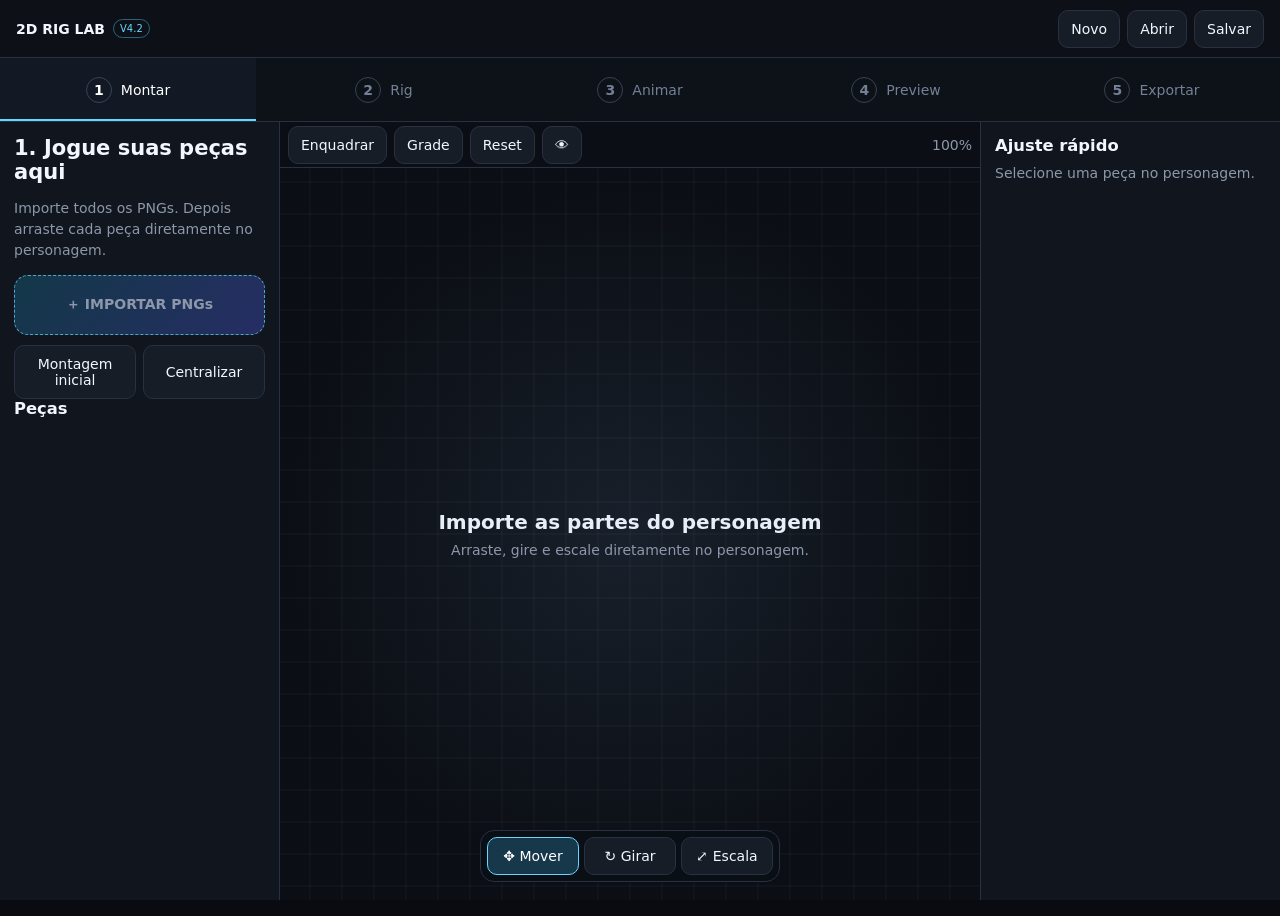
==== commit a0d28a7a: "Enable V4 direct manipulation controls" ====
--- a/2D-Rig-Lab/index.html
+++ b/2D-Rig-Lab/index.html
@@ -1,6 +1,6 @@
-<!doctype html><html lang="pt-BR"><head><meta charset="utf-8"><meta name="viewport" content="width=device-width,initial-scale=1,viewport-fit=cover"><meta name="theme-color" content="#080a0f"><title>2D Rig Lab V4</title><link rel="stylesheet" href="styles.css?v=4"></head><body><div id="app"><header class="topbar"><div class="brand"><b>2D RIG LAB</b><span>V4</span></div><div class="project-actions"><button id="newProject">Novo</button><button id="openProject">Abrir</button><button id="saveProject">Salvar</button></div></header><nav class="steps" id="steps"><button data-step="assemble" class="active"><b>1</b><span>Montar</span></button><button data-step="rig"><b>2</b><span>Rig</span></button><button data-step="animate"><b>3</b><span>Animar</span></button><button data-step="preview"><b>4</b><span>Preview</span></button><button data-step="export"><b>5</b><span>Exportar</span></button></nav><main>
-<section class="stage active" data-stage="assemble"><aside class="sidebar"><h2>1. Jogue suas peças aqui</h2><p class="hint">Importe todos os PNGs. Depois arraste cada peça diretamente no personagem.</p><label class="big-import">＋ IMPORTAR PNGs<input id="pngInput" type="file" accept="image/png" multiple hidden></label><div class="quick"><button id="autoArrange">Montagem inicial</button><button id="centerCharacter">Centralizar</button></div><h3>Peças</h3><div id="partsList" class="parts-list"></div></aside><section class="canvas-area"><div class="canvas-toolbar"><button id="fitView">Enquadrar</button><button id="toggleGrid" class="active">Grade</button><button id="resetSelected">Reset</button><button id="hideSelected">👁</button><span id="zoomLabel">100%</span></div><div id="viewportWrap" class="viewport-wrap"><canvas id="viewport"></canvas><div id="emptyState" class="empty"><b>Importe as partes do personagem</b><span>Você poderá arrastar, girar e encaixar tudo direto aqui.</span></div></div><div class="floating-tools"><button data-tool="move" class="active">✥ Mover</button><button data-tool="rotate">↻ Girar</button><button data-tool="scale">⤢ Escala</button></div></section><aside class="properties"><h3>Ajuste rápido</h3><div id="noSelection" class="hint">Selecione uma peça no personagem.</div><div id="pieceProps" class="hidden"></div></aside></section>
-<section class="stage" data-stage="rig"><aside class="sidebar"><h2>2. Crie o esqueleto</h2><p class="hint">Um clique cria o rig base. Depois arraste as articulações para os lugares certos.</p><button id="autoRig" class="primary wide">⚡ CRIAR RIG AUTOMÁTICO</button><button id="clearRig" class="wide">Limpar rig</button><div id="rigTree" class="tree"></div></aside><section class="canvas-area"><div class="canvas-toolbar"><button id="rigFit">Enquadrar</button><button id="toggleBones" class="active">Bones</button><button id="addBone">+ Bone</button><button id="addSocket">+ Socket</button><span>Arraste os pontos laranja</span></div><div id="rigWrap" class="viewport-wrap"><canvas id="rigCanvas"></canvas></div></section><aside class="properties"><h3>Articulação</h3><div id="rigProps" class="hint">Toque num bone.</div></aside></section>
-<section class="stage" data-stage="animate"><aside class="sidebar"><h2>3. Anime mexendo no boneco</h2><p class="hint">Selecione um bone, mova/gire e marque um keyframe. Não precisa criar 32 imagens.</p><label>Animação<select id="animSelect"><option>Idle</option><option>Walk</option><option>Run</option><option>Attack</option><option>Hurt</option><option>Death</option><option>Skill</option><option>Berserk</option></select></label><label>Direção<select id="dirSelect"><option>Front</option><option>Back</option><option>Left</option><option>Right</option></select></label><button id="mirrorRightLeft">Espelhar Right → Left</button><div id="animTree" class="tree"></div></aside><section class="animate-center"><div class="canvas-toolbar"><button id="animFit">Enquadrar</button><button id="onionToggle">Onion</button><button id="play">▶</button><button id="stop">■</button><label>FPS <input id="fps" type="number" min="1" max="60" value="12"></label></div><div id="animWrap" class="viewport-wrap"><canvas id="animCanvas"></canvas></div><div class="timeline"><div class="timeline-head"><button id="prevFrame">◀</button><b id="frameReadout">1 / 32</b><button id="nextFrame">▶</button><button id="addKey" class="primary">◆ Key</button><button id="removeKey">Apagar</button></div><div id="frames" class="frames"></div></div></section><aside class="properties"><h3>Bone selecionado</h3><div id="animProps" class="hint">Toque num bone para editar.</div></aside></section>
+<!doctype html><html lang="pt-BR"><head><meta charset="utf-8"><meta name="viewport" content="width=device-width,initial-scale=1,viewport-fit=cover"><meta name="theme-color" content="#080a0f"><title>2D Rig Lab V4.2</title><link rel="stylesheet" href="styles.css?v=4.2"></head><body><div id="app"><header class="topbar"><div class="brand"><b>2D RIG LAB</b><span>V4.2</span></div><div class="project-actions"><button id="newProject">Novo</button><button id="openProject">Abrir</button><button id="saveProject">Salvar</button></div></header><nav class="steps" id="steps"><button data-step="assemble" class="active"><b>1</b><span>Montar</span></button><button data-step="rig"><b>2</b><span>Rig</span></button><button data-step="animate"><b>3</b><span>Animar</span></button><button data-step="preview"><b>4</b><span>Preview</span></button><button data-step="export"><b>5</b><span>Exportar</span></button></nav><main>
+<section class="stage active" data-stage="assemble"><aside class="sidebar"><h2>1. Jogue suas peças aqui</h2><p class="hint">Importe todos os PNGs. Depois arraste cada peça diretamente no personagem.</p><label class="big-import">＋ IMPORTAR PNGs<input id="pngInput" type="file" accept="image/png" multiple hidden></label><div class="quick"><button id="autoArrange">Montagem inicial</button><button id="centerCharacter">Centralizar</button></div><h3>Peças</h3><div id="partsList" class="parts-list"></div></aside><section class="canvas-area"><div class="canvas-toolbar"><button id="fitView">Enquadrar</button><button id="toggleGrid" class="active">Grade</button><button id="resetSelected">Reset</button><button id="hideSelected">👁</button><span id="zoomLabel">100%</span></div><div id="viewportWrap" class="viewport-wrap"><canvas id="viewport"></canvas><div id="emptyState" class="empty"><b>Importe as partes do personagem</b><span>Arraste, gire e escale diretamente no personagem.</span></div></div><div class="floating-tools"><button data-tool="move" class="active">✥ Mover</button><button data-tool="rotate">↻ Girar</button><button data-tool="scale">⤢ Escala</button></div></section><aside class="properties"><h3>Ajuste rápido</h3><div id="noSelection" class="hint">Selecione uma peça no personagem.</div><div id="pieceProps" class="hidden"></div></aside></section>
+<section class="stage" data-stage="rig"><aside class="sidebar"><h2>2. Crie o esqueleto</h2><p class="hint">Um clique cria o rig base. Depois ajuste as articulações.</p><button id="autoRig" class="primary wide">⚡ CRIAR RIG AUTOMÁTICO</button><button id="clearRig" class="wide">Limpar rig</button><div id="rigTree" class="tree"></div></aside><section class="canvas-area"><div class="canvas-toolbar"><button id="rigFit">Enquadrar</button><button id="toggleBones" class="active">Bones</button><button id="addBone">+ Bone</button><button id="addSocket">+ Socket</button><span>Selecione a articulação e ajuste</span></div><div id="rigWrap" class="viewport-wrap"><canvas id="rigCanvas"></canvas></div></section><aside class="properties"><h3>Articulação</h3><div id="rigProps" class="hint">Toque num bone.</div></aside></section>
+<section class="stage" data-stage="animate"><aside class="sidebar"><h2>3. Anime mexendo no boneco</h2><p class="hint">Selecione um bone, ajuste e marque um keyframe.</p><label>Animação<select id="animSelect"><option>Idle</option><option>Walk</option><option>Run</option><option>Attack</option><option>Hurt</option><option>Death</option><option>Skill</option><option>Berserk</option></select></label><label>Direção<select id="dirSelect"><option>Front</option><option>Back</option><option>Left</option><option>Right</option></select></label><button id="mirrorRightLeft">Espelhar Right → Left</button><div id="animTree" class="tree"></div></aside><section class="animate-center"><div class="canvas-toolbar"><button id="animFit">Enquadrar</button><button id="onionToggle">Onion</button><button id="play">▶</button><button id="stop">■</button><label>FPS <input id="fps" type="number" min="1" max="60" value="12"></label></div><div id="animWrap" class="viewport-wrap"><canvas id="animCanvas"></canvas></div><div class="timeline"><div class="timeline-head"><button id="prevFrame">◀</button><b id="frameReadout">1 / 32</b><button id="nextFrame">▶</button><button id="addKey" class="primary">◆ Key</button><button id="removeKey">Apagar</button></div><div id="frames" class="frames"></div></div></section><aside class="properties"><h3>Bone selecionado</h3><div id="animProps" class="hint">Toque num bone para editar.</div></aside></section>
 <section class="stage" data-stage="preview"><aside class="sidebar"><h2>4. Teste</h2><p class="hint">Veja o resultado sem linhas nem controles.</p><div class="preset-buttons" id="presetButtons"></div><label>Skin<select id="skinSelect"></select></label><label>Arma<select id="weaponSelect"></select></label><button id="previewPlay" class="primary wide">▶ REPRODUZIR</button></aside><section class="preview-stage"><canvas id="previewCanvas"></canvas></section><aside class="properties"><h3>Visual</h3><label>Fundo<input id="bgColor" type="color" value="#11151d"></label><label><input id="previewLoop" type="checkbox" checked> Loop</label><button id="newSkin">+ Skin</button><label class="button wide">Trocar PNG da peça<input id="skinTextureInput" type="file" accept="image/png" hidden></label><label class="button wide">+ Arma<input id="weaponInput" type="file" accept="image/png" hidden></label></aside></section>
-<section class="stage export-stage" data-stage="export"><div class="export-card"><h2>5. Exportar</h2><p>Salve para continuar depois ou exporte os dados para o jogo.</p><button id="exportProject" class="primary">Baixar projeto</button><button id="exportRuntime">JSON runtime</button><div class="summary" id="projectSummary"></div></div></section></main><input id="projectInput" type="file" accept="application/json,.json" hidden><div id="toast"></div></div><script src="app.js?v=4"></script></body></html>+<section class="stage export-stage" data-stage="export"><div class="export-card"><h2>5. Exportar</h2><p>Salve para continuar depois ou exporte os dados para o jogo.</p><button id="exportProject" class="primary">Baixar projeto</button><button id="exportRuntime">JSON runtime</button><div class="summary" id="projectSummary"></div></div></section></main><input id="projectInput" type="file" accept="application/json,.json" hidden><div id="toast"></div></div><script src="app.js?v=4.2"></script><script src="interaction-v42.js?v=4.2"></script></body></html>
--- a/2D-Rig-Lab/styles.css
+++ b/2D-Rig-Lab/styles.css
@@ -1,3 +1,3 @@
-:root{--bg:#090b10;--panel:#11151d;--panel2:#171c26;--line:#283142;--text:#f2f6ff;--muted:#8c98aa;--accent:#64d7ff;--accent2:#8a7dff;--danger:#ff6878;--safe:#63e6a7}*{box-sizing:border-box}html,body{margin:0;height:100%;background:var(--bg);color:var(--text);font:14px Inter,system-ui,-apple-system,BlinkMacSystemFont,"Segoe UI",sans-serif;overflow:hidden}button,.button,input,select{font:inherit}button,.button{border:1px solid var(--line);background:#171d27;color:var(--text);border-radius:10px;padding:10px 12px;cursor:pointer}button:hover,.button:hover{background:#202735;border-color:#3c4a60}.primary{background:linear-gradient(135deg,#1688b5,#655ed9);border-color:#54b9df}.wide{width:100%;display:block;text-align:center;margin-top:8px}.hidden{display:none!important}.topbar{height:58px;padding:0 16px;display:flex;align-items:center;justify-content:space-between;border-bottom:1px solid var(--line);background:#0d1016}.brand{display:flex;gap:8px;align-items:center}.brand b{letter-spacing:.06em}.brand span{font-size:10px;border:1px solid #2a6478;color:var(--accent);padding:3px 6px;border-radius:99px}.project-actions{display:flex;gap:7px}.steps{height:64px;display:grid;grid-template-columns:repeat(5,1fr);border-bottom:1px solid var(--line);background:#0d1118}.steps button{border:0;border-radius:0;background:transparent;color:#738096;display:flex;align-items:center;justify-content:center;gap:9px}.steps button b{width:26px;height:26px;border:1px solid #394355;border-radius:50%;display:grid;place-items:center;font-size:12px}.steps button.active{color:#fff;background:#121924;box-shadow:inset 0 -2px var(--accent)}.steps button.active b{background:#17384a;border-color:#4fbbdf}.stage{display:none;height:calc(100vh - 122px);grid-template-columns:280px minmax(0,1fr) 300px;min-width:0}.stage.active{display:grid}.sidebar,.properties{background:var(--panel);padding:14px;overflow:auto}.sidebar{border-right:1px solid var(--line)}.properties{border-left:1px solid var(--line)}h2,h3{margin:0 0 8px}.hint{color:var(--muted);line-height:1.5}.big-import{display:block;margin:16px 0;background:linear-gradient(135deg,#133848,#262d64);border:1px dashed #4da8c8;border-radius:14px;padding:20px;text-align:center;font-weight:700;cursor:pointer}.quick{display:grid;grid-template-columns:1fr 1fr;gap:7px}.parts-list,.tree{margin-top:14px;display:flex;flex-direction:column;gap:6px}.part-card,.tree-item{padding:10px;border:1px solid var(--line);background:#151a23;border-radius:10px;cursor:pointer}.part-card.selected,.tree-item.selected{outline:2px solid #55d8ff;background:#172a35}.part-card small{display:block;color:var(--muted);margin-top:4px}.canvas-area,.animate-center{min-width:0;display:grid;grid-template-rows:46px minmax(0,1fr);background:#0b0e14}.canvas-toolbar{display:flex;align-items:center;gap:7px;padding:6px 8px;border-bottom:1px solid var(--line);overflow:auto}.canvas-toolbar span{margin-left:auto;color:var(--muted);white-space:nowrap}.viewport-wrap,.preview-stage{position:relative;overflow:hidden;background:radial-gradient(circle at center,#18202b 0,#0b0e14 70%);touch-action:none}.viewport-wrap canvas,.preview-stage canvas{position:absolute;inset:0;width:100%;height:100%;touch-action:none}.empty{position:absolute;inset:0;display:grid;place-content:center;text-align:center;color:var(--muted);pointer-events:none}.empty b{font-size:20px;color:#e8eef7;margin-bottom:8px}.properties label,.sidebar label{display:flex;flex-direction:column;gap:5px;margin:10px 0;color:var(--muted)}input,select{background:#0d1118;color:#fff;border:1px solid var(--line);border-radius:8px;padding:9px}.prop-grid{display:grid;grid-template-columns:1fr 1fr;gap:8px}.prop-grid label{margin:0}.piece-type-grid{display:grid;grid-template-columns:repeat(2,1fr);gap:6px;margin:10px 0}.piece-type-grid button.active{outline:2px solid var(--accent)}.timeline{border-top:1px solid var(--line);background:#10151d;min-height:180px}.animate-center{grid-template-rows:46px minmax(0,1fr) 180px}.timeline-head{height:48px;display:flex;align-items:center;gap:8px;padding:7px 9px}.frames{height:126px;display:flex;gap:5px;overflow:auto;padding:8px}.frame{min-width:46px;height:48px;display:grid;place-items:center;border:1px solid var(--line);border-radius:8px;background:#161c25;color:#8490a4;position:relative}.frame.active{outline:2px solid var(--accent);color:#fff}.frame.key:after{content:"";position:absolute;bottom:5px;width:7px;height:7px;background:var(--accent);transform:rotate(45deg)}.preview-stage{min-width:0}.preset-buttons{display:grid;grid-template-columns:1fr 1fr;gap:7px;margin:10px 0}.export-stage{display:none!important;place-items:center}.export-stage.active{display:grid!important;grid-template-columns:1fr}.export-card{max-width:560px;width:90%;background:var(--panel);border:1px solid var(--line);border-radius:16px;padding:24px}.export-card button{width:100%;margin-top:10px}.summary{margin-top:16px;color:var(--muted);line-height:1.6}#toast{position:fixed;left:50%;bottom:18px;transform:translate(-50%,20px);opacity:0;background:#17212d;border:1px solid #34475c;padding:10px 14px;border-radius:10px;transition:.2s;z-index:100}#toast.show{opacity:1;transform:translate(-50%,0)}
-@media(max-width:900px){html,body{overflow:hidden}.topbar{height:52px;padding:0 10px}.project-actions button{padding:8px}.steps{height:58px}.steps button span{font-size:12px}.stage{height:calc(100vh - 110px);display:none!important;grid-template-columns:1fr}.stage.active{display:grid!important}.stage.active>.sidebar,.stage.active>.properties{display:none}.stage.active>.canvas-area,.stage.active>.animate-center,.stage.active>.preview-stage{display:grid}.stage[data-stage="assemble"] .canvas-area,.stage[data-stage="rig"] .canvas-area,.stage[data-stage="animate"] .animate-center,.stage[data-stage="preview"] .preview-stage{grid-column:1}.canvas-toolbar{min-height:46px}.steps button b{width:24px;height:24px}.steps button span{display:none}.steps button.active span{display:inline}.quick{grid-template-columns:1fr}.project-actions button:nth-child(1){display:none}button,.button{min-height:42px}.sidebar,.properties{position:absolute;inset:110px 0 0;z-index:40;border:0}.stage.mobile-show-left>.sidebar,.stage.mobile-show-right>.properties{display:block!important}.stage.mobile-show-left>.canvas-area,.stage.mobile-show-left>.animate-center,.stage.mobile-show-left>.preview-stage,.stage.mobile-show-right>.canvas-area,.stage.mobile-show-right>.animate-center,.stage.mobile-show-right>.preview-stage{display:none!important}.canvas-toolbar:before{content:"☰";display:grid;place-items:center;min-width:36px;height:34px;border:1px solid var(--line);border-radius:8px;color:#fff}.canvas-toolbar:after{content:"⚙";display:grid;place-items:center;min-width:36px;height:34px;border:1px solid var(--line);border-radius:8px;color:#fff}.animate-center{grid-template-rows:46px minmax(0,1fr) 170px}.frames{height:116px}.frame{min-width:48px;height:48px}.preview-stage{height:100%}.properties input,.properties select,.sidebar input,.sidebar select{font-size:16px}}
-@media(max-width:480px){.brand span{display:none}.project-actions button{padding:7px 9px}.steps button.active span{display:none}.timeline-head{overflow:auto}.canvas-toolbar button:nth-of-type(3),.canvas-toolbar button:nth-of-type(4){display:none}}+:root{--bg:#090b10;--panel:#11151d;--line:#283142;--text:#f2f6ff;--muted:#8c98aa;--accent:#64d7ff;--safe:#63e6a7}*{box-sizing:border-box}html,body{margin:0;height:100%;background:var(--bg);color:var(--text);font:14px Inter,system-ui,sans-serif;overflow:hidden}button,.button,input,select{font:inherit}button,.button{border:1px solid var(--line);background:#171d27;color:var(--text);border-radius:10px;padding:10px 12px;cursor:pointer}.primary{background:linear-gradient(135deg,#1688b5,#655ed9);border-color:#54b9df}.wide{width:100%;display:block;text-align:center;margin-top:8px}.hidden{display:none!important}.topbar{height:58px;padding:0 16px;display:flex;align-items:center;justify-content:space-between;border-bottom:1px solid var(--line);background:#0d1016}.brand{display:flex;gap:8px;align-items:center}.brand span{font-size:10px;border:1px solid #2a6478;color:var(--accent);padding:3px 6px;border-radius:99px}.project-actions{display:flex;gap:7px}.steps{height:64px;display:grid;grid-template-columns:repeat(5,1fr);border-bottom:1px solid var(--line);background:#0d1118}.steps button{border:0;border-radius:0;background:transparent;color:#738096;display:flex;align-items:center;justify-content:center;gap:9px}.steps button b{width:26px;height:26px;border:1px solid #394355;border-radius:50%;display:grid;place-items:center}.steps button.active{color:#fff;background:#121924;box-shadow:inset 0 -2px var(--accent)}.stage{display:none;height:calc(100vh - 122px);grid-template-columns:280px minmax(0,1fr) 300px}.stage.active{display:grid}.sidebar,.properties{background:var(--panel);padding:14px;overflow:auto}.sidebar{border-right:1px solid var(--line)}.properties{border-left:1px solid var(--line)}h2,h3{margin:0 0 8px}.hint{color:var(--muted);line-height:1.5}.big-import{display:block;margin:16px 0;background:linear-gradient(135deg,#133848,#262d64);border:1px dashed #4da8c8;border-radius:14px;padding:20px;text-align:center;font-weight:800;cursor:pointer}.quick{display:grid;grid-template-columns:1fr 1fr;gap:7px}.parts-list,.tree{margin-top:14px;display:flex;flex-direction:column;gap:6px}.part-card,.tree-item{padding:10px;border:1px solid var(--line);background:#151a23;border-radius:10px;cursor:pointer}.part-card.selected,.tree-item.selected{outline:2px solid #55d8ff;background:#172a35}.part-card small{display:block;color:var(--muted);margin-top:4px}.canvas-area,.animate-center{min-width:0;display:grid;grid-template-rows:46px minmax(0,1fr);background:#0b0e14;position:relative}.canvas-toolbar{display:flex;align-items:center;gap:7px;padding:6px 8px;border-bottom:1px solid var(--line);overflow:auto}.canvas-toolbar span{margin-left:auto;color:var(--muted);white-space:nowrap}.viewport-wrap,.preview-stage{position:relative;overflow:hidden;background:radial-gradient(circle at center,#18202b 0,#0b0e14 70%);touch-action:none}.viewport-wrap canvas,.preview-stage canvas{position:absolute;inset:0;width:100%;height:100%;touch-action:none}.empty{position:absolute;inset:0;display:grid;place-content:center;text-align:center;color:var(--muted);pointer-events:none}.empty b{font-size:20px;color:#e8eef7;margin-bottom:8px}.floating-tools{position:absolute;left:50%;bottom:18px;transform:translateX(-50%);z-index:15;display:flex;gap:5px;padding:6px;background:rgba(11,15,22,.9);border:1px solid var(--line);border-radius:14px;backdrop-filter:blur(12px)}.floating-tools button{min-width:92px}.floating-tools button.active{background:#17384a;border-color:var(--accent);color:#fff}.properties label,.sidebar label{display:flex;flex-direction:column;gap:5px;margin:10px 0;color:var(--muted)}input,select{background:#0d1118;color:#fff;border:1px solid var(--line);border-radius:8px;padding:9px}.prop-grid{display:grid;grid-template-columns:1fr 1fr;gap:8px}.piece-type-grid{display:grid;grid-template-columns:repeat(2,1fr);gap:6px;margin:10px 0}.piece-type-grid button.active{outline:2px solid var(--accent)}.timeline{border-top:1px solid var(--line);background:#10151d;min-height:180px}.animate-center{grid-template-rows:46px minmax(0,1fr) 180px}.timeline-head{height:48px;display:flex;align-items:center;gap:8px;padding:7px 9px}.frames{height:126px;display:flex;gap:5px;overflow:auto;padding:8px}.frame{min-width:46px;height:48px;display:grid;place-items:center;border:1px solid var(--line);border-radius:8px;background:#161c25;color:#8490a4;position:relative}.frame.active{outline:2px solid var(--accent);color:#fff}.frame.key:after{content:"";position:absolute;bottom:5px;width:7px;height:7px;background:var(--accent);transform:rotate(45deg)}.preview-stage{min-width:0}.preset-buttons{display:grid;grid-template-columns:1fr 1fr;gap:7px;margin:10px 0}.export-stage{display:none!important;place-items:center}.export-stage.active{display:grid!important;grid-template-columns:1fr}.export-card{max-width:560px;width:90%;background:var(--panel);border:1px solid var(--line);border-radius:16px;padding:24px}.export-card button{width:100%;margin-top:10px}.summary{margin-top:16px;color:var(--muted);line-height:1.6}#toast{position:fixed;left:50%;bottom:18px;transform:translate(-50%,20px);opacity:0;background:#17212d;border:1px solid #34475c;padding:10px 14px;border-radius:10px;transition:.2s;z-index:100}#toast.show{opacity:1;transform:translate(-50%,0)}
+@media(max-width:900px){.topbar{height:52px;padding:0 10px}.steps{height:58px}.steps button span{display:none}.stage{height:calc(100vh - 110px);display:none!important;grid-template-columns:1fr}.stage.active{display:grid!important}.stage.active>.sidebar,.stage.active>.properties{display:none}.stage.active>.canvas-area,.stage.active>.animate-center,.stage.active>.preview-stage{display:grid}.sidebar,.properties{position:absolute;inset:110px 0 0;z-index:40;border:0}.stage.mobile-show-left>.sidebar,.stage.mobile-show-right>.properties{display:block!important}.stage.mobile-show-left>.canvas-area,.stage.mobile-show-left>.animate-center,.stage.mobile-show-left>.preview-stage,.stage.mobile-show-right>.canvas-area,.stage.mobile-show-right>.animate-center,.stage.mobile-show-right>.preview-stage{display:none!important}.canvas-toolbar:before{content:"☰";display:grid;place-items:center;min-width:38px;height:36px;border:1px solid var(--line);border-radius:9px}.canvas-toolbar:after{content:"⚙";display:grid;place-items:center;min-width:38px;height:36px;border:1px solid var(--line);border-radius:9px}.animate-center{grid-template-rows:46px minmax(0,1fr) 170px}.floating-tools{bottom:12px;width:max-content;max-width:94vw}.floating-tools button{min-width:82px;min-height:46px}.properties input,.properties select,.sidebar input,.sidebar select{font-size:16px}button,.button{min-height:42px}}
+@media(max-width:480px){.brand span{display:none}.project-actions button{padding:7px 9px}.timeline-head{overflow:auto}.floating-tools button{font-size:12px;min-width:72px}.canvas-toolbar button:nth-of-type(3),.canvas-toolbar button:nth-of-type(4){display:none}}
